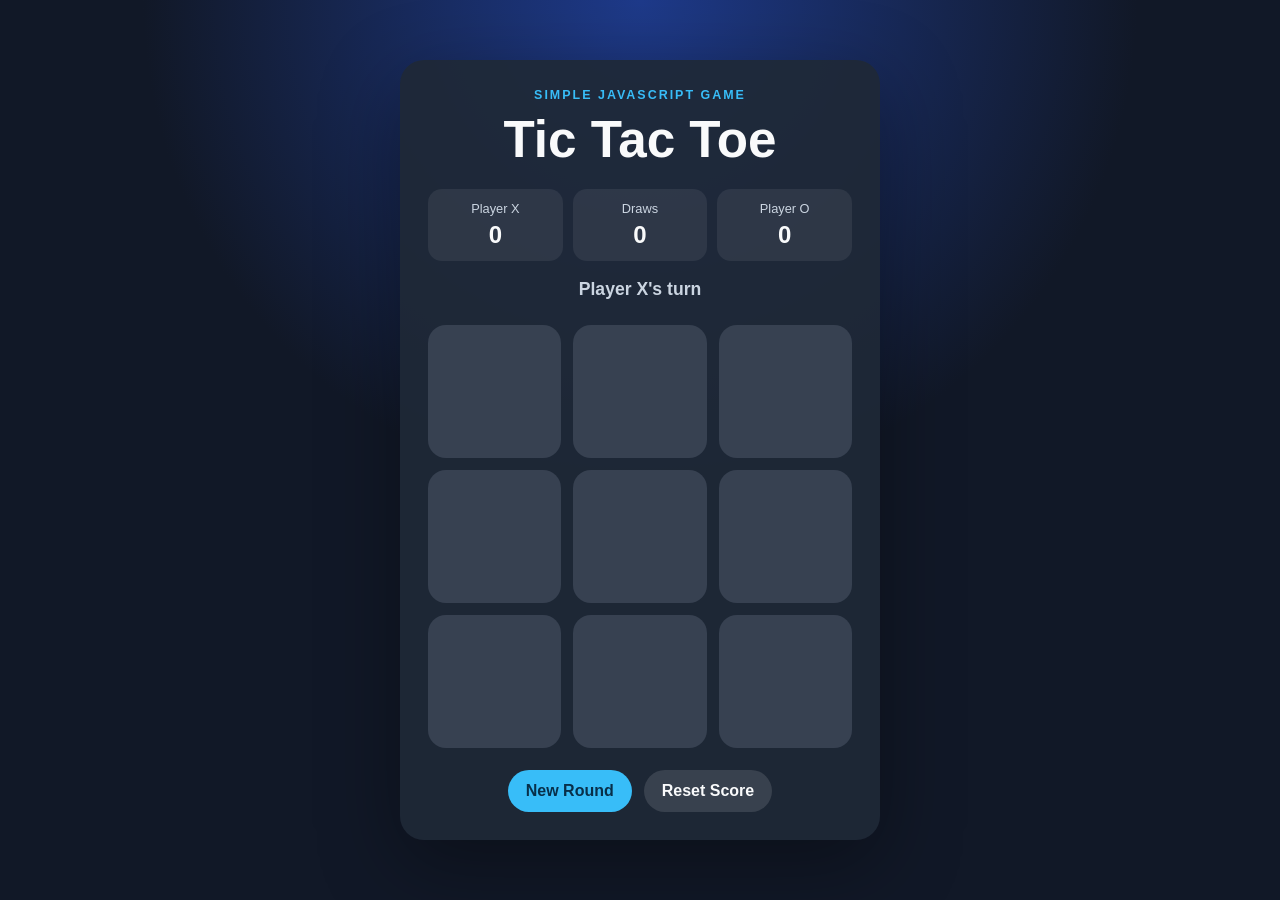
==== data/agent_workspace/projects/tic-tac-toe-js/index.html @ 9ccd26f2 "initial commit" ====
<!DOCTYPE html>
<html lang="en">
<head>
  <meta charset="UTF-8" />
  <meta name="viewport" content="width=device-width, initial-scale=1.0" />
  <title>Tic Tac Toe</title>
  <link rel="stylesheet" href="styles.css" />
</head>
<body>
  <main class="game-wrapper">
    <section class="game-card" aria-labelledby="game-title">
      <p class="eyebrow">Simple JavaScript Game</p>
      <h1 id="game-title">Tic Tac Toe</h1>

      <div class="scoreboard" aria-label="Scoreboard">
        <div>
          <span class="score-label">Player X</span>
          <strong id="xScore">0</strong>
        </div>
        <div>
          <span class="score-label">Draws</span>
          <strong id="drawScore">0</strong>
        </div>
        <div>
          <span class="score-label">Player O</span>
          <strong id="oScore">0</strong>
        </div>
      </div>

      <p id="status" class="status" role="status" aria-live="polite">Player X's turn</p>

      <div id="board" class="board" aria-label="Tic Tac Toe board">
        <button class="cell" data-index="0" aria-label="Row 1 column 1"></button>
        <button class="cell" data-index="1" aria-label="Row 1 column 2"></button>
        <button class="cell" data-index="2" aria-label="Row 1 column 3"></button>
        <button class="cell" data-index="3" aria-label="Row 2 column 1"></button>
        <button class="cell" data-index="4" aria-label="Row 2 column 2"></button>
        <button class="cell" data-index="5" aria-label="Row 2 column 3"></button>
        <button class="cell" data-index="6" aria-label="Row 3 column 1"></button>
        <button class="cell" data-index="7" aria-label="Row 3 column 2"></button>
        <button class="cell" data-index="8" aria-label="Row 3 column 3"></button>
      </div>

      <div class="controls">
        <button id="newRoundButton" class="primary-button">New Round</button>
        <button id="resetButton" class="secondary-button">Reset Score</button>
      </div>
    </section>
  </main>

  <script src="script.js"></script>
</body>
</html>
---- data/agent_workspace/projects/tic-tac-toe-js/styles.css ----
:root {
  --bg: #111827;
  --card: #1f2937;
  --cell: #374151;
  --cell-hover: #4b5563;
  --text: #f9fafb;
  --muted: #cbd5e1;
  --accent: #38bdf8;
  --accent-2: #f472b6;
  --win: #22c55e;
}

* {
  box-sizing: border-box;
}

body {
  margin: 0;
  min-height: 100vh;
  font-family: Arial, Helvetica, sans-serif;
  color: var(--text);
  background: radial-gradient(circle at top, #1e3a8a 0, var(--bg) 45%);
}

.game-wrapper {
  min-height: 100vh;
  display: grid;
  place-items: center;
  padding: 24px;
}

.game-card {
  width: min(94vw, 480px);
  padding: 28px;
  border-radius: 24px;
  background: rgba(31, 41, 55, 0.92);
  box-shadow: 0 24px 80px rgba(0, 0, 0, 0.35);
  text-align: center;
}

.eyebrow {
  margin: 0 0 8px;
  color: var(--accent);
  font-size: 0.78rem;
  font-weight: 700;
  letter-spacing: 0.16em;
  text-transform: uppercase;
}

h1 {
  margin: 0 0 20px;
  font-size: clamp(2rem, 8vw, 3.2rem);
}

.scoreboard {
  display: grid;
  grid-template-columns: repeat(3, 1fr);
  gap: 10px;
  margin-bottom: 18px;
}

.scoreboard div {
  padding: 12px 8px;
  border-radius: 14px;
  background: rgba(255, 255, 255, 0.07);
}

.score-label {
  display: block;
  margin-bottom: 5px;
  color: var(--muted);
  font-size: 0.8rem;
}

.scoreboard strong {
  font-size: 1.5rem;
}

.status {
  min-height: 28px;
  margin: 0 0 18px;
  color: var(--muted);
  font-size: 1.1rem;
  font-weight: 700;
}

.board {
  display: grid;
  grid-template-columns: repeat(3, 1fr);
  gap: 12px;
  margin: 0 auto 22px;
}

.cell {
  aspect-ratio: 1;
  border: 0;
  border-radius: 18px;
  color: var(--text);
  background: var(--cell);
  font-size: clamp(2.6rem, 15vw, 5rem);
  font-weight: 900;
  cursor: pointer;
  transition: transform 0.15s ease, background 0.15s ease, box-shadow 0.15s ease;
}

.cell:hover:not(:disabled),
.cell:focus-visible:not(:disabled) {
  background: var(--cell-hover);
  transform: translateY(-2px);
  outline: none;
  box-shadow: 0 0 0 3px rgba(56, 189, 248, 0.5);
}

.cell.x {
  color: var(--accent);
}

.cell.o {
  color: var(--accent-2);
}

.cell.win {
  background: rgba(34, 197, 94, 0.28);
  box-shadow: inset 0 0 0 3px var(--win);
}

.controls {
  display: flex;
  gap: 12px;
  justify-content: center;
  flex-wrap: wrap;
}

button {
  font: inherit;
}

.primary-button,
.secondary-button {
  border: 0;
  border-radius: 999px;
  padding: 12px 18px;
  font-weight: 800;
  cursor: pointer;
}

.primary-button {
  color: #082f49;
  background: var(--accent);
}

.secondary-button {
  color: var(--text);
  background: rgba(255, 255, 255, 0.12);
}

.primary-button:hover,
.secondary-button:hover {
  filter: brightness(1.1);
}

@media (max-width: 420px) {
  .game-card {
    padding: 20px;
  }

  .board {
    gap: 9px;
  }

  .cell {
    border-radius: 14px;
  }
}
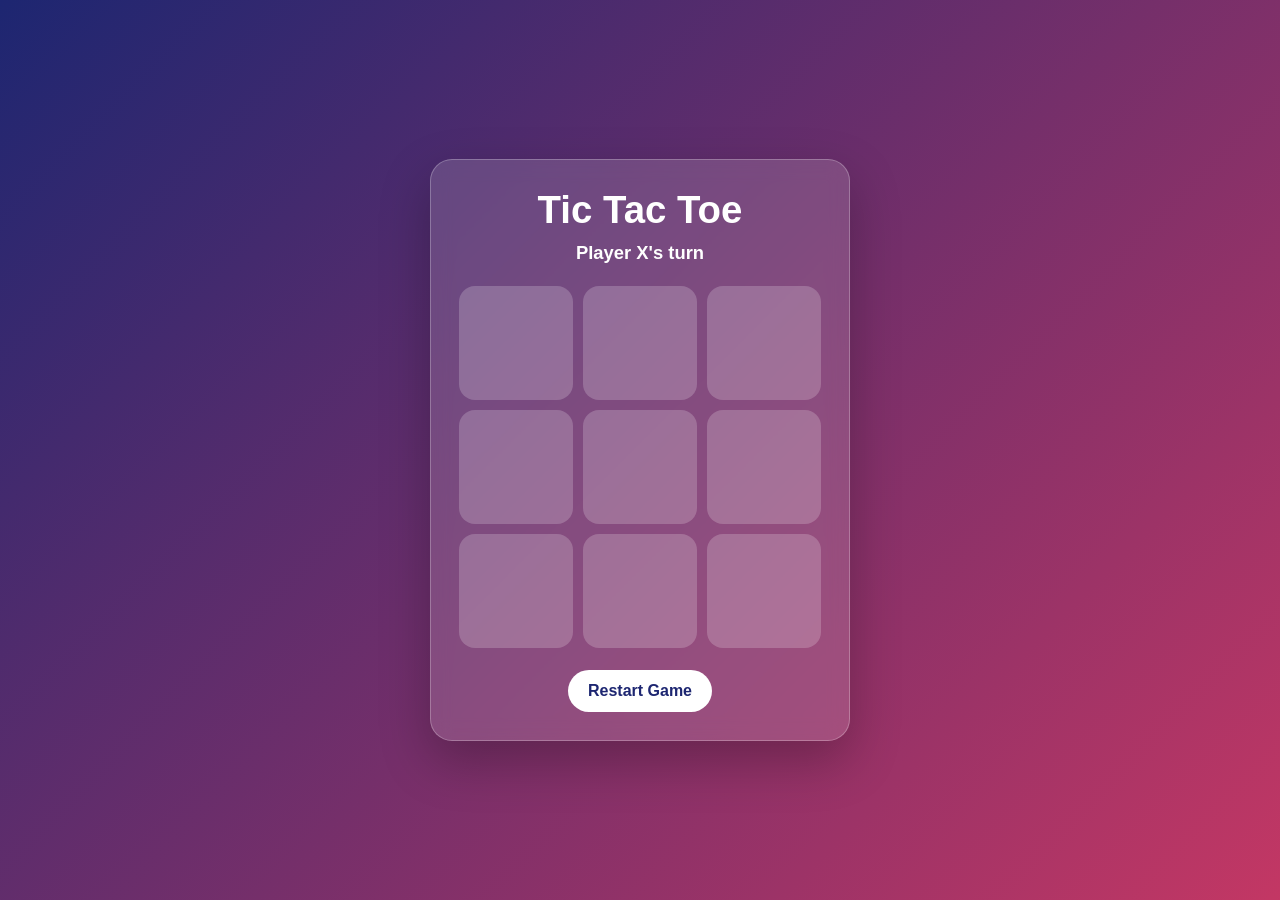
==== commit b491cd73: "bifrost implementacija" ====
--- a/data/agent_workspace/projects/tic-tac-toe-js/index.html
+++ b/data/agent_workspace/projects/tic-tac-toe-js/index.html
@@ -4,48 +4,26 @@
   <meta charset="UTF-8" />
   <meta name="viewport" content="width=device-width, initial-scale=1.0" />
   <title>Tic Tac Toe</title>
-  <link rel="stylesheet" href="styles.css" />
+  <link rel="stylesheet" href="style.css" />
 </head>
 <body>
-  <main class="game-wrapper">
-    <section class="game-card" aria-labelledby="game-title">
-      <p class="eyebrow">Simple JavaScript Game</p>
-      <h1 id="game-title">Tic Tac Toe</h1>
+  <main class="game">
+    <h1>Tic Tac Toe</h1>
+    <p id="status" class="status">Player X's turn</p>
 
-      <div class="scoreboard" aria-label="Scoreboard">
-        <div>
-          <span class="score-label">Player X</span>
-          <strong id="xScore">0</strong>
-        </div>
-        <div>
-          <span class="score-label">Draws</span>
-          <strong id="drawScore">0</strong>
-        </div>
-        <div>
-          <span class="score-label">Player O</span>
-          <strong id="oScore">0</strong>
-        </div>
-      </div>
+    <section id="board" class="board" aria-label="Tic Tac Toe board">
+      <button class="cell" data-index="0" aria-label="Cell 1"></button>
+      <button class="cell" data-index="1" aria-label="Cell 2"></button>
+      <button class="cell" data-index="2" aria-label="Cell 3"></button>
+      <button class="cell" data-index="3" aria-label="Cell 4"></button>
+      <button class="cell" data-index="4" aria-label="Cell 5"></button>
+      <button class="cell" data-index="5" aria-label="Cell 6"></button>
+      <button class="cell" data-index="6" aria-label="Cell 7"></button>
+      <button class="cell" data-index="7" aria-label="Cell 8"></button>
+      <button class="cell" data-index="8" aria-label="Cell 9"></button>
+    </section>
 
-      <p id="status" class="status" role="status" aria-live="polite">Player X's turn</p>
-
-      <div id="board" class="board" aria-label="Tic Tac Toe board">
-        <button class="cell" data-index="0" aria-label="Row 1 column 1"></button>
-        <button class="cell" data-index="1" aria-label="Row 1 column 2"></button>
-        <button class="cell" data-index="2" aria-label="Row 1 column 3"></button>
-        <button class="cell" data-index="3" aria-label="Row 2 column 1"></button>
-        <button class="cell" data-index="4" aria-label="Row 2 column 2"></button>
-        <button class="cell" data-index="5" aria-label="Row 2 column 3"></button>
-        <button class="cell" data-index="6" aria-label="Row 3 column 1"></button>
-        <button class="cell" data-index="7" aria-label="Row 3 column 2"></button>
-        <button class="cell" data-index="8" aria-label="Row 3 column 3"></button>
-      </div>
-
-      <div class="controls">
-        <button id="newRoundButton" class="primary-button">New Round</button>
-        <button id="resetButton" class="secondary-button">Reset Score</button>
-      </div>
-    </section>
+    <button id="reset" class="reset">Restart Game</button>
   </main>
 
   <script src="script.js"></script>
--- a/data/agent_workspace/projects/tic-tac-toe-js/style.css
+++ b/data/agent_workspace/projects/tic-tac-toe-js/style.css
@@ -0,0 +1,91 @@
+* {
+  box-sizing: border-box;
+}
+
+body {
+  min-height: 100vh;
+  margin: 0;
+  display: grid;
+  place-items: center;
+  font-family: Arial, sans-serif;
+  background: linear-gradient(135deg, #1d2671, #c33764);
+  color: white;
+}
+
+.game {
+  width: min(92vw, 420px);
+  padding: 28px;
+  text-align: center;
+  background: rgba(255, 255, 255, 0.14);
+  border: 1px solid rgba(255, 255, 255, 0.25);
+  border-radius: 22px;
+  box-shadow: 0 20px 50px rgba(0, 0, 0, 0.25);
+  backdrop-filter: blur(10px);
+}
+
+h1 {
+  margin: 0 0 10px;
+  font-size: 2.4rem;
+}
+
+.status {
+  min-height: 24px;
+  margin: 0 0 20px;
+  font-size: 1.15rem;
+  font-weight: bold;
+}
+
+.board {
+  display: grid;
+  grid-template-columns: repeat(3, 1fr);
+  gap: 10px;
+}
+
+.cell {
+  aspect-ratio: 1;
+  border: 0;
+  border-radius: 16px;
+  font-size: clamp(2.5rem, 16vw, 4.5rem);
+  font-weight: 800;
+  color: #ffffff;
+  background: rgba(255, 255, 255, 0.2);
+  cursor: pointer;
+  transition: transform 0.15s ease, background 0.15s ease;
+}
+
+.cell:hover:not(:disabled) {
+  transform: translateY(-3px);
+  background: rgba(255, 255, 255, 0.32);
+}
+
+.cell:disabled {
+  cursor: not-allowed;
+}
+
+.cell.x {
+  color: #ffe066;
+}
+
+.cell.o {
+  color: #8cecff;
+}
+
+.cell.win {
+  background: rgba(56, 239, 125, 0.55);
+}
+
+.reset {
+  margin-top: 22px;
+  padding: 12px 20px;
+  border: 0;
+  border-radius: 999px;
+  font-size: 1rem;
+  font-weight: bold;
+  color: #1d2671;
+  background: #ffffff;
+  cursor: pointer;
+}
+
+.reset:hover {
+  filter: brightness(0.92);
+}
